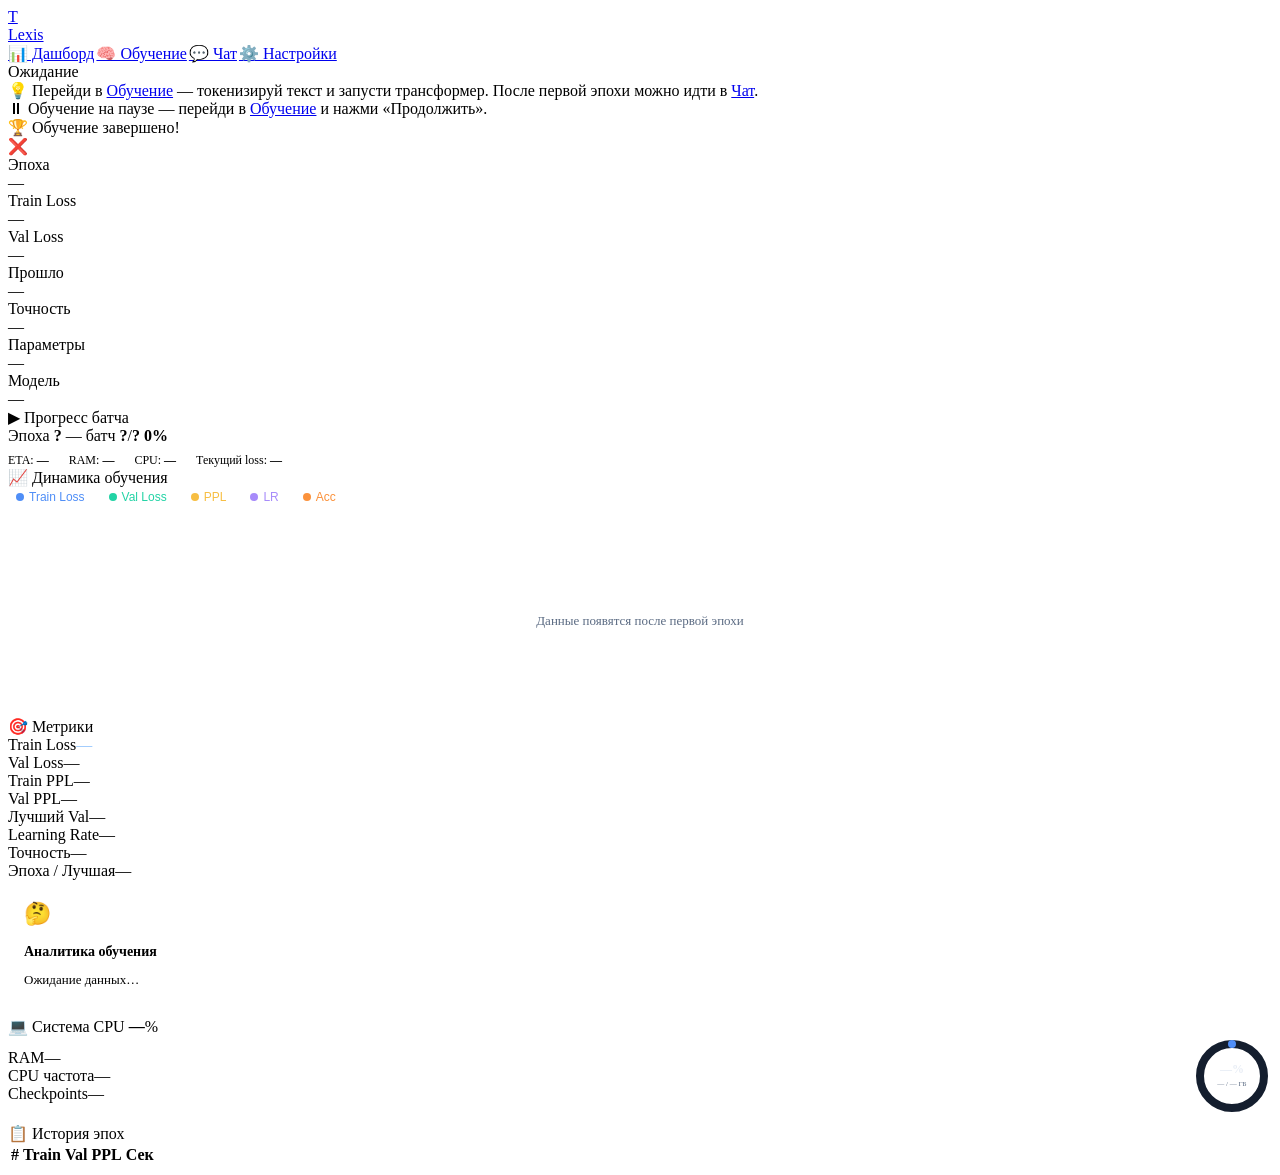
==== frontend/pages/index.html @ 54017afe "first commit" ====
<!DOCTYPE html>
<html lang="ru">

<head>
  <meta charset="UTF-8">
  <meta name="viewport" content="width=device-width,initial-scale=1">
  <title>Lexis — Дашборд</title>
  <link rel="stylesheet" href="/css/main.css">
  <style>
    /* ── Chart ─────────────────────────────── */
    .chart-wrap {
      position: relative;
      width: 100%;
      background: var(--bg3);
      border-radius: var(--rs);
      overflow: hidden;
      user-select: none;
    }

    .chart-svg {
      display: block;
      width: 100%;
    }

    .chart-tooltip {
      position: absolute;
      background: var(--bg2);
      border: 1px solid var(--border);
      border-radius: 8px;
      padding: 8px 12px;
      font-size: 12px;
      pointer-events: none;
      opacity: 0;
      transition: opacity .15s;
      z-index: 10;
      min-width: 120px;
    }

    .chart-controls {
      display: flex;
      gap: 8px;
      align-items: center;
      flex-wrap: wrap;
      margin-bottom: 10px;
    }

    .chart-toggle {
      display: flex;
      align-items: center;
      gap: 5px;
      font-size: 12px;
      cursor: pointer;
      padding: 3px 8px;
      border-radius: 5px;
      border: 1px solid var(--border);
      background: transparent;
      color: var(--muted2);
      transition: all .15s;
    }

    .chart-toggle.active {
      color: var(--text);
      border-color: currentColor;
    }

    .chart-toggle .dot {
      width: 8px;
      height: 8px;
      border-radius: 50%;
      flex-shrink: 0;
    }

    /* ── Analytics block ────────────────────── */
    .analytics-block {
      border-radius: var(--r);
      padding: 16px;
      font-size: 13px;
      line-height: 1.65;
      border: 1px solid var(--border);
      background: var(--bg2);
      transition: border-color .3s;
    }

    .analytics-block.good {
      border-color: rgba(34, 211, 165, .4);
    }

    .analytics-block.warn {
      border-color: rgba(247, 190, 66, .4);
    }

    .analytics-block.danger {
      border-color: rgba(247, 85, 85, .4);
    }

    .analytics-icon {
      font-size: 22px;
      margin-bottom: 8px;
    }

    .analytics-title {
      font-weight: 700;
      font-size: 14px;
      margin-bottom: 6px;
    }

    .analytics-verdict {
      font-size: 13px;
      color: var(--muted2);
    }

    .analytics-metrics {
      display: flex;
      gap: 12px;
      flex-wrap: wrap;
      margin-top: 10px;
    }

    .analytics-metric {
      font-size: 11px;
      background: var(--bg3);
      border-radius: 5px;
      padding: 4px 10px;
    }

    .analytics-metric b {
      color: var(--accent);
    }

    /* ── Cores ──────────────────────────────── */
    .cores-grid {
      display: flex;
      flex-wrap: wrap;
      gap: 4px;
      margin-top: 8px;
    }

    .core-bar {
      width: 22px;
      display: flex;
      flex-direction: column;
      align-items: center;
      gap: 2px;
    }

    .core-track {
      width: 22px;
      height: 40px;
      background: var(--bg3);
      border-radius: 3px;
      position: relative;
      overflow: hidden;
    }

    .core-fill {
      width: 100%;
      background: var(--accent);
      position: absolute;
      bottom: 0;
      transition: height .5s;
    }

    .core-lbl {
      font-size: 9px;
      color: var(--muted);
    }
  </style>
</head>

<body>
  <nav class="nav">
    <a class="nav-logo" href="/">
      <div class="nav-logo-icon">T</div><span class="nav-logo-text">Lexis</span>
    </a>
    <div style="display:flex;gap:2px">
      <a class="nav-link active" href="/">📊 Дашборд</a>
      <a class="nav-link" id="nav-train" href="/train.html">🧠 Обучение</a>
      <a class="nav-link" href="/chat.html">💬 Чат</a>
      <a class="nav-link" id="nav-settings" href="/settings.html">⚙️ Настройки</a>
    </div>
    <div class="nav-right">
      <div id="nav-status" class="status-pill sp-idle"><span class="pulse-dot"></span><span
          id="nav-status-txt">Ожидание</span></div>
    </div>
  </nav>

  <div class="page-wrap">
    <!-- Banners -->
    <div id="b-idle" class="banner banner-info">💡 Перейди в <a class="link" href="/train.html">Обучение</a> —
      токенизируй текст и запусти трансформер. После первой эпохи можно идти в <a class="link"
        href="/chat.html">Чат</a>.</div>
    <div id="b-pause" class="banner banner-warn hidden">⏸ Обучение на паузе — перейди в <a class="link"
        href="/train.html">Обучение</a> и нажми «Продолжить».</div>
    <div id="b-done" class="banner banner-success hidden">🏆 Обучение завершено! <span id="b-done-sub"></span></div>
    <div id="b-err" class="banner banner-error hidden">❌ <span id="b-err-msg"></span></div>

    <!-- KPI -->
    <div class="kpi-grid">
      <div class="kpi" style="--kc:var(--accent)">
        <div class="kpi-label">Эпоха</div>
        <div class="kpi-val" id="k-ep">—</div>
        <div class="kpi-sub" id="k-ep-s"></div>
      </div>
      <div class="kpi" style="--kc:var(--red)">
        <div class="kpi-label">Train Loss</div>
        <div class="kpi-val" id="k-tl">—</div>
        <div class="kpi-sub" id="k-tppl"></div>
      </div>
      <div class="kpi" style="--kc:var(--green)">
        <div class="kpi-label">Val Loss</div>
        <div class="kpi-val" id="k-vl">—</div>
        <div class="kpi-sub" id="k-best"></div>
      </div>
      <div class="kpi" style="--kc:var(--yellow)">
        <div class="kpi-label">Прошло</div>
        <div class="kpi-val" id="k-el">—</div>
        <div class="kpi-sub" id="k-eta"></div>
      </div>
      <div class="kpi" style="--kc:var(--accent2)">
        <div class="kpi-label">Точность</div>
        <div class="kpi-val" id="k-acc">—</div>
        <div class="kpi-sub" id="k-lr"></div>
      </div>
      <div class="kpi" style="--kc:var(--cyan)">
        <div class="kpi-label">Параметры</div>
        <div class="kpi-val" id="k-par">—</div>
        <div class="kpi-sub" id="k-voc"></div>
      </div>      <div class="kpi" style="--kc:var(--cyan)">
        <div class="kpi-label">Модель</div>
        <div class="kpi-val" id="k-model">—</div>
        <div class="kpi-sub" id="k-model-s"></div>
      </div>    </div>

    <!-- Progress -->
    <div class="card">
      <div class="card-title">▶ Прогресс батча <span class="ct-extra" id="prog-profile"></span></div>
      <div class="prog-wrap">
        <div class="prog-label">
          <span>Эпоха <b id="p-ep">?</b> — батч <b id="p-bt">?</b>/<b id="p-tot">?</b></span>
          <b id="p-pct">0%</b>
        </div>
        <div class="prog-bg">
          <div class="prog-bar" id="pb" style="width:0%"></div>
        </div>
      </div>
      <div style="display:flex;gap:20px;margin-top:8px;font-size:12px;color:var(--muted2)">
        <span>ETA: <b style="color:var(--yellow)" id="eta-ep">—</b></span>
        <span>RAM: <b style="color:var(--cyan)" id="ram-l">—</b></span>
        <span>CPU: <b style="color:var(--accent)" id="cpu-l">—</b></span>
        <span>Текущий loss: <b style="color:var(--red)" id="cur-loss">—</b></span>
      </div>
    </div>

    <!-- Chart + metrics -->
    <div class="grid-2-1">
      <div class="card">
        <div class="card-title">
          📈 Динамика обучения
          <div class="chart-controls ml-auto">
            <button class="chart-toggle active" id="tog-train" onclick="toggleSeries('train')"
              style="color:#4f8ef7;border-color:#4f8ef7">
              <span class="dot" style="background:#4f8ef7"></span>Train Loss
            </button>
            <button class="chart-toggle active" id="tog-val" onclick="toggleSeries('val')"
              style="color:#22d3a5;border-color:#22d3a5">
              <span class="dot" style="background:#22d3a5"></span>Val Loss
            </button>
            <button class="chart-toggle" id="tog-ppl" onclick="toggleSeries('ppl')" style="color:#f7be42">
              <span class="dot" style="background:#f7be42"></span>PPL
            </button>
            <button class="chart-toggle" id="tog-lr" onclick="toggleSeries('lr')" style="color:#a78bfa">
              <span class="dot" style="background:#a78bfa"></span>LR
            </button>
            <button class="chart-toggle" id="tog-acc" onclick="toggleSeries('acc')" style="color:#fb923c">
              <span class="dot" style="background:#fb923c"></span>Acc
            </button>
          </div>
        </div>
        <div class="chart-wrap" id="chart-wrap" style="height:200px">
          <svg id="loss-chart" class="chart-svg" style="height:200px" viewBox="0 0 800 200"
            preserveAspectRatio="xMidYMid meet">
            <text x="400" y="108" text-anchor="middle" fill="#5a6a82" font-size="13">Данные появятся после первой
              эпохи</text>
          </svg>
          <div class="chart-tooltip" id="chart-tip"></div>
        </div>
      </div>

      <div class="card">
        <div class="card-title">🎯 Метрики</div>
        <div class="metric-row"><span class="mk">Train Loss</span><span class="mv" style="color:#93c5fd"
            id="m-tl">—</span></div>
        <div class="metric-row"><span class="mk">Val Loss</span><span class="mv c-green" id="m-vl">—</span></div>
        <div class="metric-row"><span class="mk">Train PPL</span><span class="mv" id="m-tp">—</span></div>
        <div class="metric-row"><span class="mk">Val PPL</span><span class="mv" id="m-vp">—</span></div>
        <div class="metric-row"><span class="mk">Лучший Val</span><span class="mv c-green" id="m-bv">—</span></div>
        <div class="metric-row"><span class="mk">Learning Rate</span><span class="mv" id="m-lr">—</span></div>
        <div class="metric-row"><span class="mk">Точность</span><span class="mv c-yellow" id="m-acc">—</span></div>
        <div class="metric-row"><span class="mk">Эпоха / Лучшая</span><span class="mv" id="m-ep">—</span></div>
      </div>
    </div>

    <!-- Analytics -->
    <div class="analytics-block" id="analytics-block">
      <div class="analytics-icon" id="an-icon">🤔</div>
      <div class="analytics-title" id="an-title">Аналитика обучения</div>
      <div class="analytics-verdict" id="an-verdict">Ожидание данных…</div>
      <div class="analytics-metrics" id="an-metrics"></div>
    </div>

    <!-- System + History -->
    <div class="grid-2">
      <div class="card">
        <div class="card-title">💻 Система <span class="ct-extra">CPU <b id="cpu-tot">—</b>%</span></div>
        <div style="display:flex;gap:16px;align-items:center">
          <div style="flex:1">
            <div class="metric-row"><span class="mk">RAM</span><span class="mv" id="sys-ram">—</span></div>
            <div class="metric-row"><span class="mk">CPU частота</span><span class="mv c-accent" id="sys-freq">—</span>
            </div>
            <div class="metric-row"><span class="mk">Checkpoints</span><span class="mv" id="sys-stor">—</span></div>
          </div>
          <svg viewBox="0 0 80 80" style="width:80px;height:80px;flex-shrink:0">
            <circle cx="40" cy="40" r="32" fill="none" stroke="#141e2e" stroke-width="8" />
            <circle id="ram-arc" cx="40" cy="40" r="32" fill="none" stroke="#4f8ef7" stroke-width="8"
              stroke-linecap="round" stroke-dasharray="0 201" transform="rotate(-90 40 40)"
              style="transition:stroke-dasharray .5s" />
            <text id="ram-pct-t" x="40" y="37" text-anchor="middle" fill="#e8edf5" font-size="12"
              font-weight="700">—%</text>
            <text id="ram-gb-t" x="40" y="50" text-anchor="middle" fill="#5a6a82" font-size="7">— / — ГБ</text>
          </svg>
        </div>
        <div class="cores-grid" id="cores-grid"></div>
      </div>

      <div class="card">
        <div class="card-title">📋 История эпох</div>
        <div style="max-height:260px;overflow-y:auto">
          <table class="tbl">
            <thead>
              <tr>
                <th>#</th>
                <th>Train</th>
                <th>Val</th>
                <th>PPL</th>
                <th>Сек</th>
                <th></th>
              </tr>
            </thead>
            <tbody id="epoch-tbody"></tbody>
          </table>
        </div>
      </div>
    </div>
  </div>

  <script src="/js/utils.js"></script>
  <script>
    // ── Серии для графика ──────────────────────
    const SERIES = {
      train: { label: 'Train Loss', color: '#4f8ef7', active: true, scale: 'loss' },
      val: { label: 'Val Loss', color: '#22d3a5', active: true, scale: 'loss' },
      ppl: { label: 'PPL', color: '#f7be42', active: false, scale: 'ppl' },
      lr: { label: 'LR', color: '#a78bfa', active: false, scale: 'lr' },
      acc: { label: 'Acc %', color: '#fb923c', active: false, scale: 'acc' },
    };

    let _history = [];
    let _batchData = [];       // {step, loss} — каждые 5 батчей
    let _batchBuf = [];       // буфер между обновлениями
    let _lastBatch = 0;
    const W = 800, H = 200, PAD = { t: 12, b: 28, l: 36, r: 16 };

    function toggleSeries(key) {
      SERIES[key].active = !SERIES[key].active;
      const btn = document.getElementById('tog-' + key);
      if (btn) btn.classList.toggle('active', SERIES[key].active);
      drawChart();
    }

    function drawChart() {
      const svg = document.getElementById('loss-chart');
      if (!svg) return;
      if (_history.length < 2 && _batchData.length < 2) {
        svg.innerHTML = '<text x="400" y="108" text-anchor="middle" fill="#5a6a82" font-size="13">Данные появятся после первой эпохи</text>';
        return;
      }

      const activeSeries = Object.entries(SERIES).filter(([, s]) => s.active);
      if (!activeSeries.length) {
        svg.innerHTML = '<text x="400" y="108" text-anchor="middle" fill="#5a6a82" font-size="13">Нет активных серий</text>';
        return;
      }

      const cw = W - PAD.l - PAD.r;
      const ch = H - PAD.t - PAD.b;

      // Собираем данные по эпохам
      const epochData = {
        train: _history.map(h => ({ x: h.epoch, y: h.train_loss })),
        val: _history.map(h => ({ x: h.epoch, y: h.val_loss })),
        ppl: _history.map(h => ({ x: h.epoch, y: h.val_ppl })),
        lr: _history.map(h => ({ x: h.epoch, y: h.lr })),
        acc: _history.map(h => ({ x: h.epoch, y: h.train_ppl ? 100 / h.train_ppl : 0 })),
      };

      // Добавляем батчевые данные поверх train
      const batchLine = _batchData.length > 1 ? _batchData : null;

      // Вычисляем диапазоны по активным сериям
      let xMin = Infinity, xMax = -Infinity;
      let rangesByScale = {};
      for (const [key, s] of activeSeries) {
        const pts = epochData[key];
        if (!pts.length) continue;
        pts.forEach(p => { xMin = Math.min(xMin, p.x); xMax = Math.max(xMax, p.x); });
        const ys = pts.map(p => p.y).filter(v => v != null && isFinite(v));
        if (!ys.length) continue;
        if (!rangesByScale[s.scale]) rangesByScale[s.scale] = { min: Infinity, max: -Infinity };
        rangesByScale[s.scale].min = Math.min(rangesByScale[s.scale].min, ...ys);
        rangesByScale[s.scale].max = Math.max(rangesByScale[s.scale].max, ...ys);
      }
      if (batchLine && SERIES.train.active) {
        batchLine.forEach(p => {
          xMin = Math.min(xMin, p.x / 100);
          xMax = Math.max(xMax, p.x / 100);
          if (rangesByScale.loss) {
            rangesByScale.loss.min = Math.min(rangesByScale.loss.min, p.y);
            rangesByScale.loss.max = Math.max(rangesByScale.loss.max, p.y);
          }
        });
      }

      if (!isFinite(xMin)) return;
      if (xMax === xMin) xMax = xMin + 1;

      const px = x => PAD.l + (x - xMin) / (xMax - xMin) * cw;

      // Используем основной scale (loss) для Y
      const mainScale = rangesByScale.loss || rangesByScale.ppl || rangesByScale.acc || { min: 0, max: 1 };
      const yRange = mainScale.max - mainScale.min || 1;
      const py = (y, scale) => {
        const r = rangesByScale[scale] || mainScale;
        const range = r.max - r.min || 1;
        return PAD.t + (1 - (y - r.min) / range) * ch;
      };

      const polyline = (pts, scale, color, dash = '') => {
        if (pts.length < 2) return '';
        const d = pts.filter(p => p.y != null && isFinite(p.y))
          .map(p => `${px(p.x).toFixed(1)},${py(p.y, scale).toFixed(1)}`).join(' ');
        return `<polyline points="${d}" fill="none" stroke="${color}" stroke-width="2"
      stroke-linejoin="round" stroke-linecap="round" ${dash ? 'stroke-dasharray="' + dash + '"' : ''} opacity="0.9"/>`;
      };

      // Сетка Y (5 линий)
      let grid = '';
      for (let i = 0; i <= 4; i++) {
        const y = PAD.t + (i / 4) * ch;
        const val = mainScale.max - (i / 4) * yRange;
        grid += `<line x1="${PAD.l}" y1="${y.toFixed(1)}" x2="${W - PAD.r}" y2="${y.toFixed(1)}"
      stroke="rgba(255,255,255,0.05)" stroke-width="1"/>`;
        grid += `<text x="${PAD.l - 4}" y="${(y + 4).toFixed(1)}" text-anchor="end" fill="#5a6a82" font-size="9">${val.toFixed(2)}</text>`;
      }

      // X ось — метки эпох
      let xLabels = '';
      const step = Math.max(1, Math.ceil((_history.length || 1) / 8));
      _history.filter((_, i) => i % step === 0).forEach(h => {
        const x = px(h.epoch);
        xLabels += `<text x="${x.toFixed(1)}" y="${H - 4}" text-anchor="middle" fill="#5a6a82" font-size="9">${h.epoch}</text>`;
      });

      // Линии серий
      let lines = '';
      for (const [key, s] of activeSeries) {
        const pts = epochData[key];
        if (pts.length) lines += polyline(pts, s.scale, s.color);
      }

      // Батчевая линия train (пунктир, тоньше)
      if (batchLine && SERIES.train.active) {
        const pts = batchLine.map(p => ({ x: p.x / 100, y: p.y }));
        lines += polyline(pts, 'loss', '#4f8ef7', '4 2').replace('stroke-width="2"', 'stroke-width="1.5"');
      }

      // Точки лучших эпох
      let dots = '';
      _history.forEach(h => {
        if (h.is_best && SERIES.val.active) {
          const x = px(h.epoch), y = py(h.val_loss, 'loss');
          dots += `<circle cx="${x.toFixed(1)}" cy="${y.toFixed(1)}" r="4" fill="#22d3a5" stroke="var(--bg2)" stroke-width="2"/>`;
        }
      });

      svg.innerHTML = grid + xLabels + lines + dots;

      // Hover tooltip
      setupChartHover(svg, epochData);
    }

    function setupChartHover(svg, epochData) {
      const tip = document.getElementById('chart-tip');
      const wrap = document.getElementById('chart-wrap');
      if (!tip || !wrap) return;

      svg.onmousemove = (e) => {
        const rect = svg.getBoundingClientRect();
        const xRel = (e.clientX - rect.left) / rect.width;
        const cw = W - 36 - 16;
        const xData = (_history.length > 1)
          ? _history[0].epoch + xRel * (_history[_history.length - 1].epoch - _history[0].epoch)
          : 0;
        const nearest = _history.reduce((best, h) =>
          Math.abs(h.epoch - xData) < Math.abs(best.epoch - xData) ? h : best,
          _history[0] || { epoch: 0 }
        );
        if (!nearest) return;
        const active = Object.entries(SERIES).filter(([, s]) => s.active);
        const rows = active.map(([key, s]) => {
          const map = { train: 'train_loss', val: 'val_loss', ppl: 'val_ppl', lr: 'lr', acc: 'acc' };
          const v = nearest[map[key]];
          return v != null ? `<div style="color:${s.color}">${s.label}: ${typeof v === 'number' ? v.toFixed(4) : v}</div>` : '';
        }).join('');
        tip.innerHTML = `<b>Эпоха ${nearest.epoch}</b>${rows}`;
        tip.style.opacity = '1';
        const tipLeft = Math.min(e.clientX - rect.left + 10, rect.width - 130);
        const tipTop = Math.max(e.clientY - rect.top - 60, 4);
        tip.style.left = tipLeft + 'px';
        tip.style.top = tipTop + 'px';
      };
      svg.onmouseleave = () => { tip.style.opacity = '0'; };
    }

    // ── Аналитика ──────────────────────────────
    function updateAnalytics(d) {
      if (!_history || _history.length < 3) return;

      const block = document.getElementById('analytics-block');
      const icon = document.getElementById('an-icon');
      const title = document.getElementById('an-title');
      const verdict = document.getElementById('an-verdict');
      const metrics = document.getElementById('an-metrics');
      if (!block || !icon || !title || !verdict) return;

      const h = _history;
      const last = h[h.length - 1];
      const prev = h[h.length - 2];
      const best = d.best_val_loss;

      // Тренд val loss за последние N эпох
      const n = Math.min(5, h.length);
      const trend = h.slice(-n).map(x => x.val_loss);
      const delta = trend[trend.length - 1] - trend[0];
      const improving = delta < -0.05;
      const stuck = Math.abs(delta) < 0.02;
      const overfitting = last.train_loss < last.val_loss * 0.6 && last.val_loss > best + 0.3;
      const diverging = last.val_loss > prev.val_loss + 0.2;

      // Сколько эпох не улучшался val
      let epochsNoImprove = 0;
      for (let i = h.length - 1; i >= 0; i--) {
        if (Math.abs(h[i].val_loss - best) < 0.001) break;
        epochsNoImprove++;
      }

      // Gap train/val
      const gap = last.val_loss - last.train_loss;

      let cls, ico, ttl, msg;

      if (overfitting && epochsNoImprove >= 4) {
        cls = 'danger'; ico = '🔴'; ttl = 'Переобучение';
        msg = `Модель запомнила обучающие данные, но не обобщает. Val loss растёт уже ${epochsNoImprove} эпох, разрыв train/val = ${gap.toFixed(3)}. Рекомендуется остановить обучение — дальнейшее обучение не улучшит качество генерации.`;
      } else if (diverging && epochsNoImprove >= 3) {
        cls = 'danger'; ico = '🔴'; ttl = 'Val loss растёт';
        msg = `Val loss увеличился на ${(last.val_loss - prev.val_loss).toFixed(3)} за последнюю эпоху. Это признак начала переобучения. Рекомендуется остановить обучение и использовать чекпоинт лучшей эпохи.`;
      } else if (overfitting) {
        cls = 'warn'; ico = '🟡'; ttl = 'Признаки переобучения';
        msg = `Разрыв между train (${last.train_loss.toFixed(3)}) и val (${last.val_loss.toFixed(3)}) loss растёт. Ещё несколько эпох допустимо, затем остановка.`;
      } else if (stuck && epochsNoImprove >= 5) {
        cls = 'warn'; ico = '🟡'; ttl = 'Сходимость замедлилась';
        msg = `Val loss не улучшается уже ${epochsNoImprove} эпох (плато ≈ ${best.toFixed(4)}). Возможно, модель достигла предела для данного датасета или нужно больше данных.`;
      } else if (improving) {
        cls = 'good'; ico = '🟢'; ttl = 'Продолжай обучение';
        msg = `Val loss стабильно снижается (−${Math.abs(delta).toFixed(3)} за ${n} эпох). Лучший результат: ${best.toFixed(4)} на эпохе ${d.best_epoch}. Рекомендуется продолжать.`;
      } else {
        cls = 'good'; ico = '🟢'; ttl = 'Обучение идёт нормально';
        msg = `Текущий val loss ${last.val_loss.toFixed(4)}, лучший ${best.toFixed(4)}. Нет явных признаков переобучения. Продолжай.`;
      }

      block.className = 'analytics-block ' + cls;
      icon.textContent = ico;
      title.textContent = ttl;
      verdict.textContent = msg;
      metrics.innerHTML = [
        `<span class="analytics-metric">Train loss: <b>${last.train_loss.toFixed(4)}</b></span>`,
        `<span class="analytics-metric">Val loss: <b>${last.val_loss.toFixed(4)}</b></span>`,
        `<span class="analytics-metric">Лучший: <b>${best.toFixed(4)}</b></span>`,
        `<span class="analytics-metric">Gap: <b>${gap.toFixed(3)}</b></span>`,
        `<span class="analytics-metric">Без улучшений: <b>${epochsNoImprove} эп.</b></span>`,
      ].join('');
    }

    // ── Epoch table ────────────────────────────
    function updateEpochTable(history, bestLoss) {
      const tb = document.getElementById('epoch-tbody'); if (!tb) return;
      tb.innerHTML = '';
      [...history].reverse().forEach(h => {
        const best = h.val_loss === bestLoss;
        const tr = document.createElement('tr');
        if (best) tr.className = 'best';
        tr.innerHTML = `<td>${h.epoch}</td><td style="color:#93c5fd">${fmt(h.train_loss)}</td><td style="color:#6ee7b7">${fmt(h.val_loss)}</td><td>${fmt(h.val_ppl, 1)}</td><td style="color:var(--muted)">${h.duration}</td><td>${best ? '<span class="badge-best">★</span>' : ''}</td>`;
        tb.appendChild(tr);
      });
    }

    // ── Core bars ──────────────────────────────
    function renderCores(perCore) {
      const g = document.getElementById('cores-grid'); if (!g || !perCore) return;
      if (g.children.length !== perCore.length) {
        g.innerHTML = perCore.map((_, i) => `<div class="core-bar"><div class="core-track"><div class="core-fill" id="cf${i}" style="height:0%"></div></div><div class="core-lbl">${i + 1}</div></div>`).join('');
      }
      perCore.forEach((v, i) => { const f = document.getElementById('cf' + i); if (f) f.style.height = Math.round(v) + '%'; });
    }

    // ── SSE ────────────────────────────────────
    let _lastStatus = null, _batchCount = 0;

    onSSE(function (d) {
      const s = d.status;
      toggle('b-idle', ['idle', 'waiting'].includes(s) || !s);
      toggle('b-pause', s === 'paused');
      toggle('b-done', s === 'finished');
      toggle('b-err', s === 'error');
      if (s === 'error') tx('b-err-msg', d.error);
      if (s === 'finished') tx('b-done-sub', `Лучший val: ${fmt(d.best_val_loss)} | Эпох: ${d.current_epoch}`);

      tx('k-ep', d.current_epoch || '—');
      tx('k-ep-s', d.best_epoch ? `лучший: ${d.best_epoch}` : '');
      tx('k-tl', fmt(d.train_loss, 4));
      tx('k-tppl', d.train_ppl ? `PPL: ${fmt(d.train_ppl, 1)}` : '');
      tx('k-vl', fmt(d.val_loss, 4));
      tx('k-best', d.best_val_loss ? `Best: ${fmt(d.best_val_loss, 4)}` : '');
      tx('k-el', d.elapsed_fmt || '—');
      tx('k-eta', d.eta_fmt ? `~${d.eta_fmt}` : '');
      tx('k-acc', d.acc != null ? d.acc + '%' : '—');
      tx('k-lr', d.lr ? `LR: ${fmtLR(d.lr)}` : '');
      tx('k-par', fmtK(d.total_params));
      tx('k-voc', d.vocab_size ? `vocab: ${fmtK(d.vocab_size)}` : '');
      tx('k-model', d.current_model_name || '—');
      tx('k-model-s', d.current_version_num ? `v${d.current_version_num}` : '');

      const ep = d.epoch_pct || 0, pb = document.getElementById('pb');
      if (pb) pb.style.width = ep + '%';
      tx('p-pct', ep + '%'); tx('p-ep', d.current_epoch || '?');
      tx('p-bt', d.current_batch || '?'); tx('p-tot', d.n_train_batches || '?');
      tx('prog-profile', d.params?.name || '');
      tx('eta-ep', d.epoch_eta_fmt || '—');
      tx('ram-l', d.ram_used ? `${d.ram_used}/${d.ram_total} ГБ` : '—');
      tx('cpu-l', d.cpu_pct != null ? d.cpu_pct + '%' : '—');
      tx('cur-loss', d.train_loss ? fmt(d.train_loss, 4) : '—');

      tx('m-tl', fmt(d.train_loss)); tx('m-vl', fmt(d.val_loss));
      tx('m-tp', fmt(d.train_ppl, 1)); tx('m-vp', fmt(d.val_ppl, 1));
      tx('m-bv', fmt(d.best_val_loss)); tx('m-lr', fmtLR(d.lr));
      tx('m-acc', d.acc != null ? d.acc + '%' : '—');
      tx('m-ep', d.current_epoch && d.best_epoch ? `${d.current_epoch} / ${d.best_epoch}` : '—');

      tx('cpu-tot', d.cpu_pct != null ? Math.round(d.cpu_pct) : '—');
      tx('sys-ram', d.ram_used ? `${d.ram_used}/${d.ram_total} ГБ` : '—');
      tx('sys-stor', d.storage_gb != null ? d.storage_gb + ' ГБ' : '—');

      const circ = 201, dash = (Math.min(d.ram_pct || 0, 100) / 100) * circ;
      const arc = document.getElementById('ram-arc'); if (arc) arc.setAttribute('stroke-dasharray', `${dash} ${circ}`);
      tx('ram-pct-t', Math.round(d.ram_pct || 0) + '%');
      tx('ram-gb-t', `${d.ram_used || 0} / ${d.ram_total || 0} ГБ`);
      renderCores(d.cpu_core || []);

      // Собираем батчевые данные каждые 5 батчей
      const cb = d.current_batch || 0;
      if (s === 'running' && d.train_loss && cb > 0) {
        _batchCount++;
        if (_batchCount % 5 === 0) {
          const ep = (d.current_epoch || 1) - 1;
          const nb = d.n_train_batches || 1;
          // Дробная эпоха: ep + batch/n_batches, масштабируем * 100 для целых чисел
          const xVal = Math.round((ep + cb / nb) * 100);
          if (!_batchData.length || _batchData[_batchData.length - 1].x !== xVal) {
            _batchData.push({ x: xVal, y: d.train_loss });
            if (_batchData.length > 500) _batchData.shift();
          }
        }
      }

      // Обновляем историю и график
      if (d.history?.length) {
        _history = d.history;
        drawChart();
        updateEpochTable(d.history, d.best_val_loss);
        updateAnalytics(d);
      }

      const SCL = { idle: 'sp-idle', running: 'sp-running', paused: 'sp-paused', finished: 'sp-finished', error: 'sp-error', waiting: 'sp-idle' };
      const SLB = { idle: 'Ожидание', running: 'Обучение', paused: 'Пауза', finished: 'Готово', error: 'Ошибка' };
      const sp = document.getElementById('nav-status'); if (sp) sp.className = 'status-pill ' + (SCL[s] || 'sp-idle');
      tx('nav-status-txt', SLB[s] || s || '—');

      // Скрываем admin-ссылки для обычных пользователей
      checkAdminLinks();
    });

    let _adminChecked = false;
    async function checkAdminLinks() {
      if (_adminChecked) return;
      _adminChecked = true;
      const me = await apiGet('/api/auth/me');
      if (me.role !== 'admin') {
        document.getElementById('nav-train')?.classList.add('hidden');
        document.getElementById('nav-settings')?.classList.add('hidden');
      }
    }

    // Редроу при изменении размера окна
    window.addEventListener('resize', drawChart);
  </script>
</body>

</html>
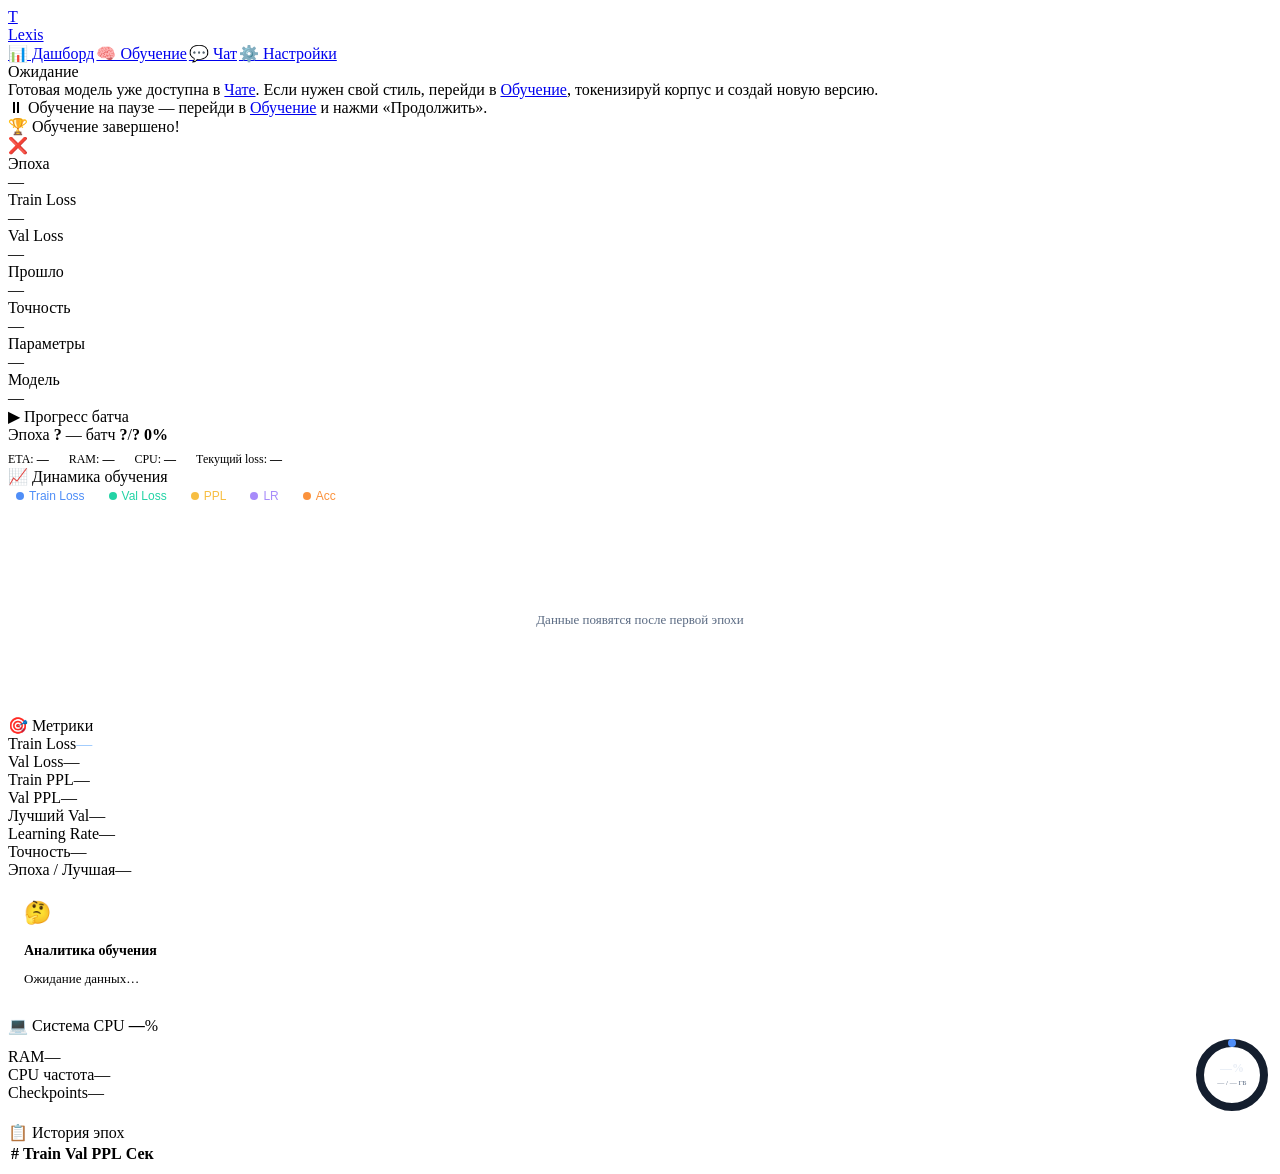
==== commit 0876b1f2: "g" ====
--- a/frontend/pages/index.html
+++ b/frontend/pages/index.html
@@ -186,9 +186,9 @@
 
   <div class="page-wrap">
     <!-- Banners -->
-    <div id="b-idle" class="banner banner-info">💡 Перейди в <a class="link" href="/train.html">Обучение</a> —
-      токенизируй текст и запусти трансформер. После первой эпохи можно идти в <a class="link"
-        href="/chat.html">Чат</a>.</div>
+    <div id="b-idle" class="banner banner-info">Готовая модель уже доступна в <a class="link"
+        href="/chat.html">Чате</a>. Если нужен свой стиль, перейди в <a class="link"
+        href="/train.html">Обучение</a>, токенизируй корпус и создай новую версию.</div>
     <div id="b-pause" class="banner banner-warn hidden">⏸ Обучение на паузе — перейди в <a class="link"
         href="/train.html">Обучение</a> и нажми «Продолжить».</div>
     <div id="b-done" class="banner banner-success hidden">🏆 Обучение завершено! <span id="b-done-sub"></span></div>
@@ -225,11 +225,13 @@
         <div class="kpi-label">Параметры</div>
         <div class="kpi-val" id="k-par">—</div>
         <div class="kpi-sub" id="k-voc"></div>
-      </div>      <div class="kpi" style="--kc:var(--cyan)">
+      </div>
+      <div class="kpi" style="--kc:var(--cyan)">
         <div class="kpi-label">Модель</div>
         <div class="kpi-val" id="k-model">—</div>
         <div class="kpi-sub" id="k-model-s"></div>
-      </div>    </div>
+      </div>
+    </div>
 
     <!-- Progress -->
     <div class="card">
@@ -705,24 +707,11 @@
       const sp = document.getElementById('nav-status'); if (sp) sp.className = 'status-pill ' + (SCL[s] || 'sp-idle');
       tx('nav-status-txt', SLB[s] || s || '—');
 
-      // Скрываем admin-ссылки для обычных пользователей
-      checkAdminLinks();
     });
-
-    let _adminChecked = false;
-    async function checkAdminLinks() {
-      if (_adminChecked) return;
-      _adminChecked = true;
-      const me = await apiGet('/api/auth/me');
-      if (me.role !== 'admin') {
-        document.getElementById('nav-train')?.classList.add('hidden');
-        document.getElementById('nav-settings')?.classList.add('hidden');
-      }
-    }
 
     // Редроу при изменении размера окна
     window.addEventListener('resize', drawChart);
   </script>
 </body>
 
-</html>+</html>
